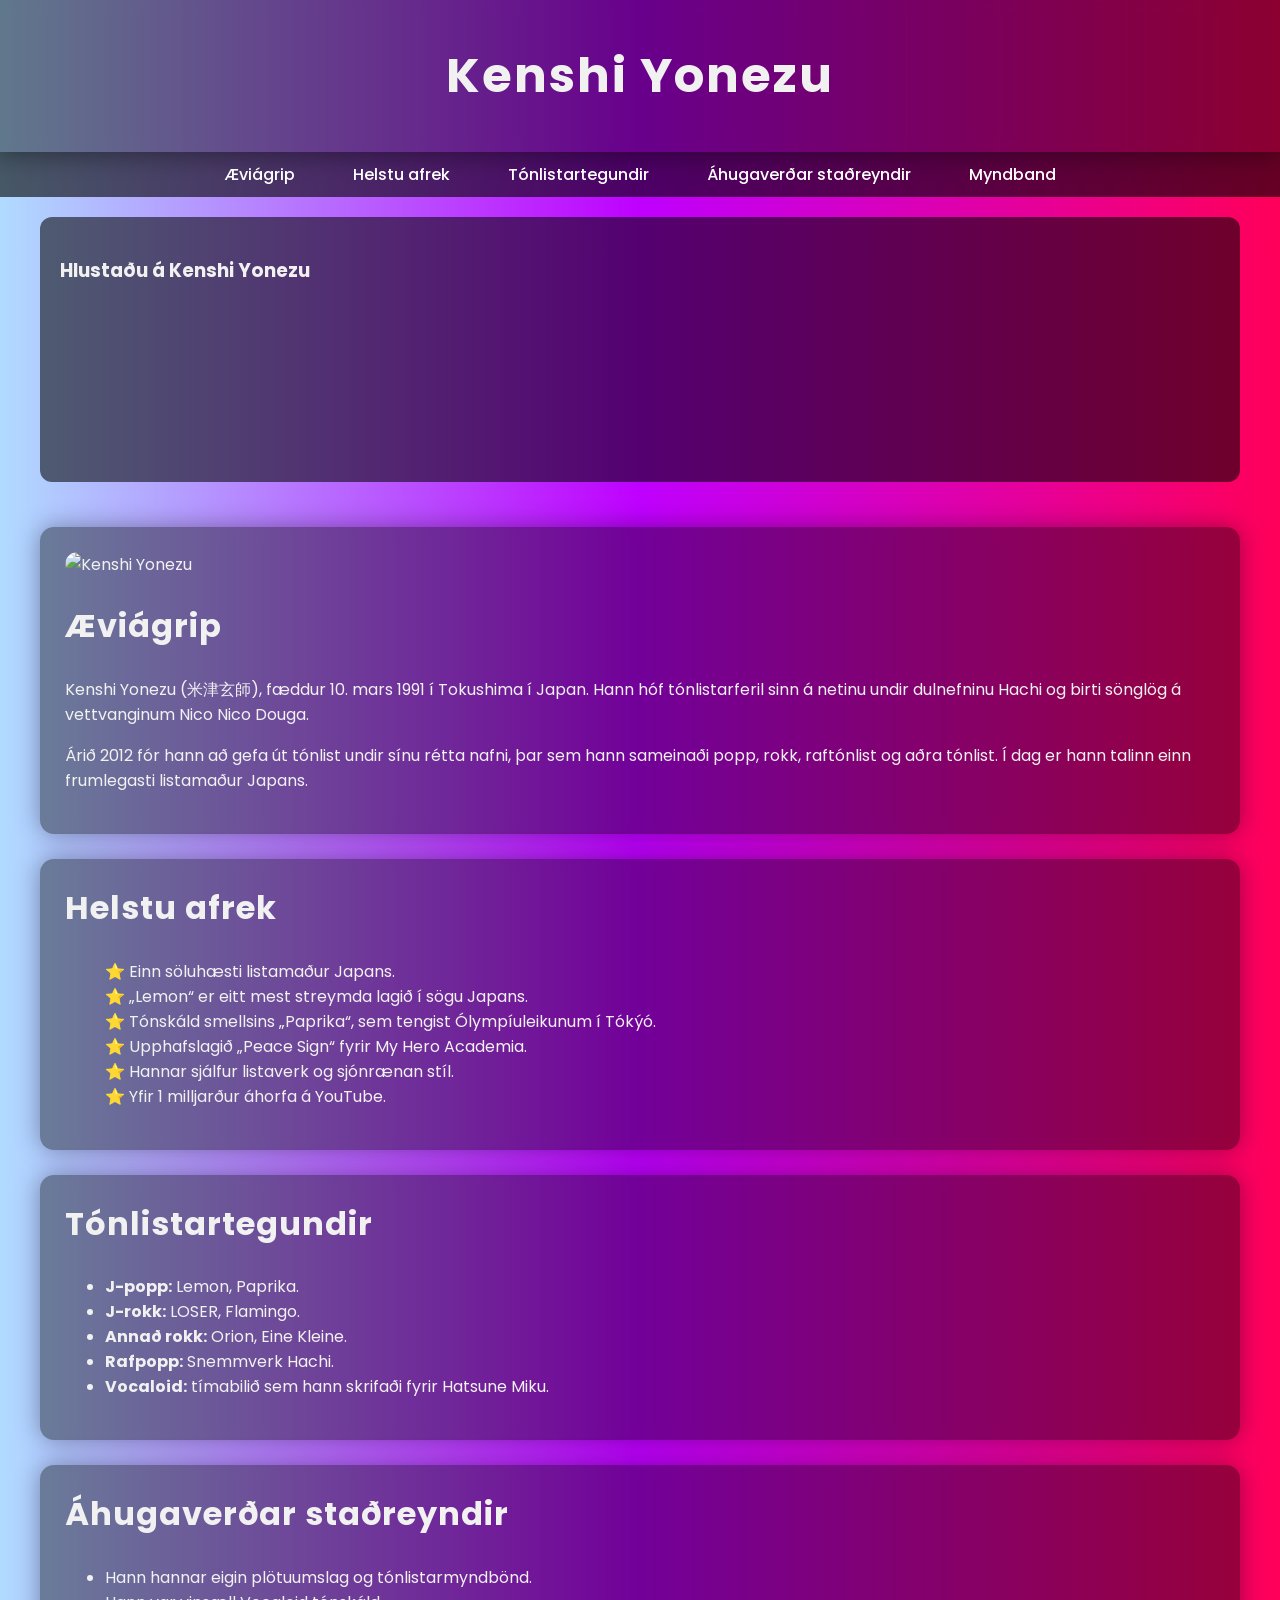
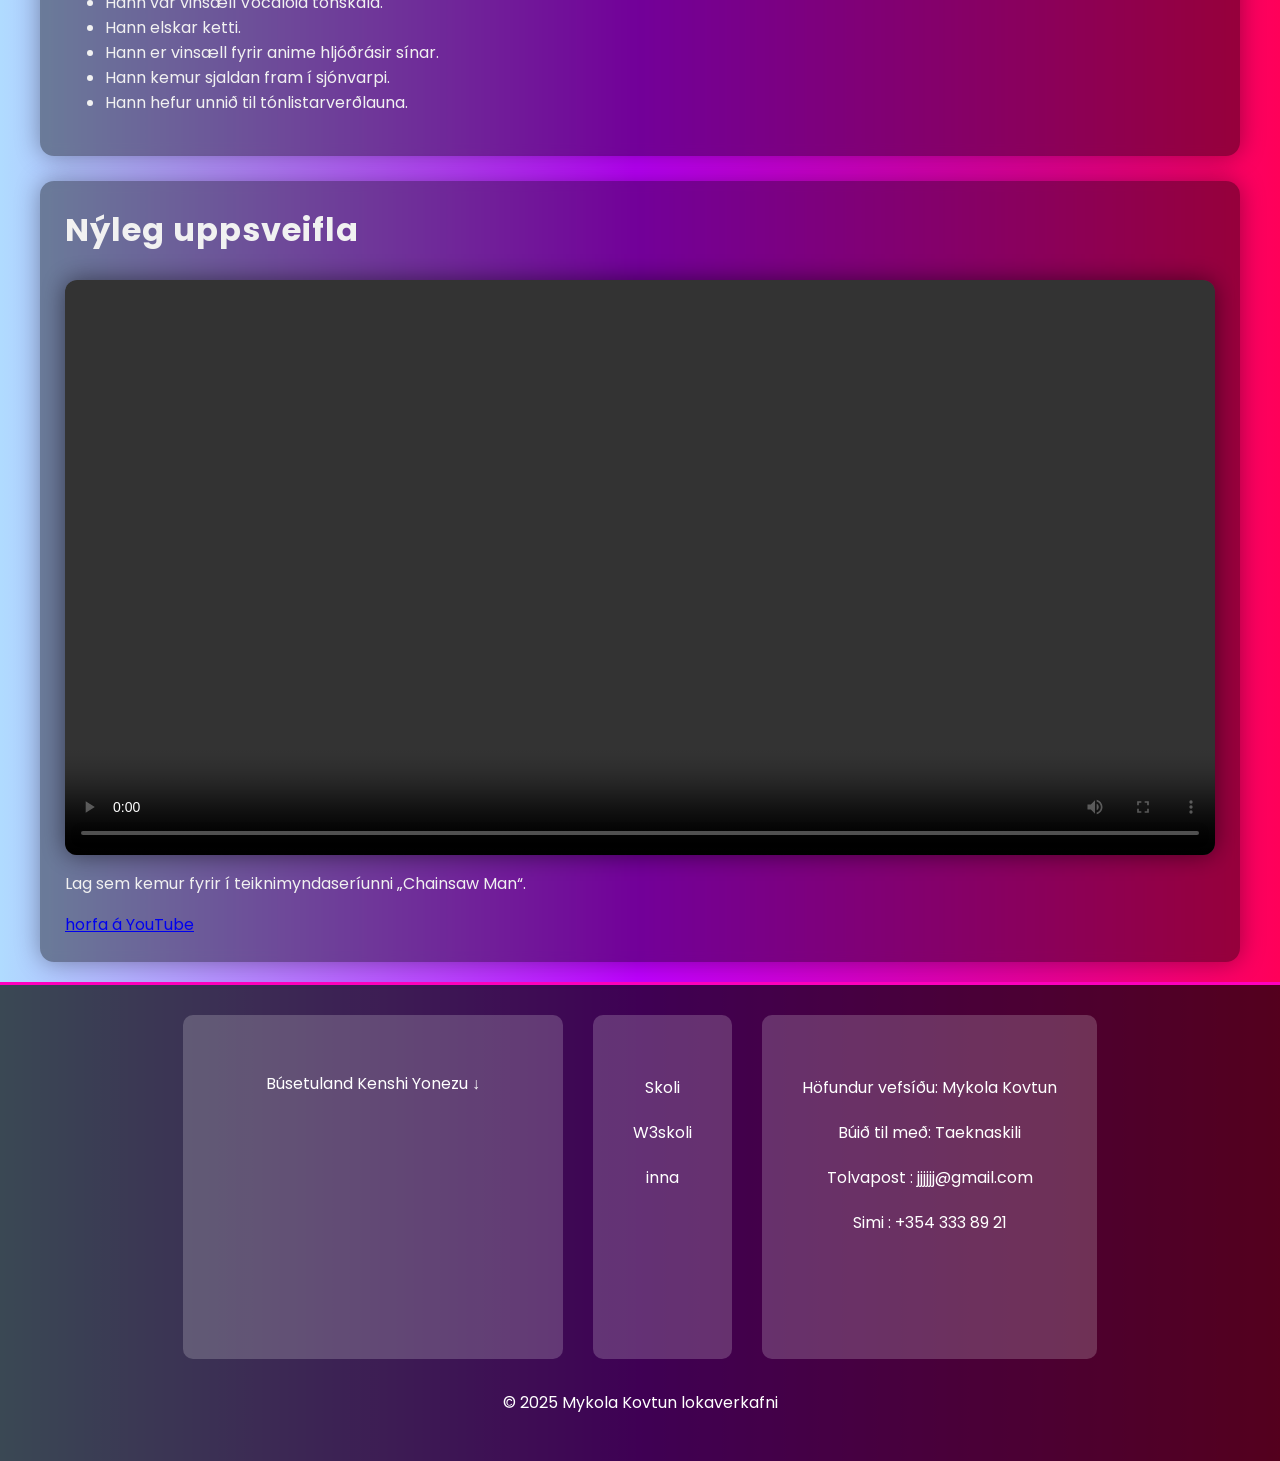
==== index.html @ a747bfd3 "Update and rename verkafni7.html to index.html" ====
<!DOCTYPE html>
<html lang="en">
<head>
    <meta charset="UTF-8">
    <meta name="viewport" content="width=device-width, initial-scale=1.0">
    <title>Kenshi Yonezu</title>
    <link rel="stylesheet" href="style.css">
    <link href="https://fonts.googleapis.com/css2?family=Poppins:wght@300;400;500;600&display=swap" rel="stylesheet">
</head>
<body>

<header>
    <h1>Kenshi Yonezu</h1>
</header>

<nav>
    <ul>
        <li><a href="#biography">Æviágrip</a></li>
        <li><a href="#achievements">Helstu afrek</a></li>
        <li><a href="#genres">Tónlistartegundir</a></li>
        <li><a href="#facts">Áhugaverðar staðreyndir</a></li>
        <li><a href="#video">Myndband</a></li>
    </ul>
</nav>

<div class="container">
    <aside class="sidebar">
        <h3>Hlustaðu á Kenshi Yonezu</h3>
        <iframe src="https://open.spotify.com/embed/track/59hVbgr8rfYkDbHfr8RcGI?utm_source=generator&theme=0" 
                width="100%" height="152" frameborder="0" allow="autoplay; clipboard-write; encrypted-media; fullscreen; picture-in-picture" allowfullscreen></iframe>
    </aside>

    <main class="main-content">

        <!-- Биография -->
        <article id="biography">
            <div class="bio-block">
                <img src="https://cdn-images.dzcdn.net/images/artist/19fd734bf143bb9ba0846109fe950b69/1900x1900-000000-81-0-0.jpg" 
                     alt="Kenshi Yonezu" class="artist-photo">

                 <div class="text-box">
                <h2> Æviágrip</h2>
                <p>Kenshi Yonezu (米津玄師), fæddur 10. mars 1991 í Tokushima í Japan. Hann hóf tónlistarferil sinn á netinu undir dulnefninu Hachi og birti sönglög á vettvanginum Nico Nico Douga.</p>
                <p>Árið 2012 fór hann að gefa út tónlist undir sínu rétta nafni, þar sem hann sameinaði popp, rokk, raftónlist og aðra tónlist. Í dag er hann talinn einn frumlegasti listamaður Japans.</p>
                </div>
            </div>
        </article>

        <!-- Основные достижения -->
            <article id="achievements">
                <h2> Helstu afrek</h2>
                <ul class="star">
                    <li>⭐ Einn söluhæsti listamaður Japans.</li>
                    <li>⭐ „Lemon“ er eitt mest streymda lagið í sögu Japans.</li>
                    <li>⭐ Tónskáld smellsins „Paprika“, sem tengist Ólympíuleikunum í Tókýó.</li>
                    <li>⭐ Upphafslagið „Peace Sign“ fyrir My Hero Academia.</li>
                    <li>⭐ Hannar sjálfur listaverk og sjónrænan stíl.</li>
                    <li>⭐ Yfir 1 milljarður áhorfa á YouTube.</li>
                    </ul>
            </article>

        <!-- Жанры музыки -->
                <article id="genres">
                        <h2> Tónlistartegundir</h2>
                    <ul>
                    <li><strong>J-popp:</strong> Lemon, Paprika.</li>
                    <li><strong>J-rokk:</strong> LOSER, Flamingo.</li>
                    <li><strong>Annað rokk:</strong> Orion, Eine Kleine.</li>
                    <li><strong>Rafpopp:</strong> Snemmverk Hachi.</li>
                    <li><strong>Vocaloid:</strong> tímabilið sem hann skrifaði fyrir Hatsune Miku.</li>
                    </ul>
                </article>

        <!-- Интересные факты -->
                <article id="facts">
                        <h2> Áhugaverðar staðreyndir</h2>
                    <ul>
                    <li> Hann hannar eigin plötuumslag og tónlistarmyndbönd.</li>
                    <li> Hann var vinsæll Vocaloid tónskáld.</li>
                    <li> Hann elskar ketti.</li>
                    <li> Hann er vinsæll fyrir anime hljóðrásir sínar.</li>
                    <li> Hann kemur sjaldan fram í sjónvarpi.</li>
                    <li> Hann hefur unnið til tónlistarverðlauna.</li>
                    </ul>
                </article>
       <!-- Видео -->
<article id="video">
    <h2>Nýleg uppsveifla</h2>
    <div class="video-container">
        <video controls>
        <source src="米津玄師  Kenshi Yonezu - IRIS OUT.mp4" type="video/mp4">
        
        </video>
    </div>
    <p>Lag sem kemur fyrir í teiknimyndaseríunni „Chainsaw Man“.</p>
    <a href="https://youtu.be/LmZD-TU96q4?si=Q48J3RjwBsno-Ogi "> horfa á YouTube </a>
</article>

    </main>
</div>

<footer>
  <div class="foot">
    <div>
        <P>
            Búsetuland Kenshi Yonezu ↓
        </P>
      <iframe src="https://www.google.com/maps/embed?pb=!1m18!1m12!1m3!1d13695550.48327276!2d126.54907208984247!3d33.06593666799833!2m3!1f0!2f0!3f0!3m2!1i1024!2i768!4f13.1!3m3!1m2!1s0x34674e0fd77f192f%3A0xf54275d47c665244!2z0K_Qv9C-0L3QuNGP!5e0!3m2!1sru!2sis!4v1764816346558!5m2!1sru!2sis" 
        width="300" height="200" style="border:0;" allowfullscreen="" loading="lazy" referrerpolicy="no-referrer-when-downgrade"></iframe>
    </div>
    <div>
        <ul>
            <li><a href="https://tskoli.is/">Skoli</a> </li>
            <li><a href="https://www.w3schools.com/">W3skoli </a> </li>
            <li><a href="https://www.inna.is/">inna </a> </li>
        </ul>
    </div>
    <div>
        <ul>
        <li>Höfundur vefsíðu: Mykola Kovtun </li>
        <li>Búið til með: Taeknaskili </li>
        <li>Tolvapost : jjjjjj@gmail.com </li>
        <li>Simi : +354 333 89 21</li>
        </ul>
    </div>  
  </div>
  <p>© 2025 Mykola Kovtun lokaverkafni </p>
</footer>


</body>
</html>
---- style.css ----
/* --- Общие стили / General styles --- */
body {
  font-family: "Poppins", sans-serif; /* RU: основной шрифт сайта | EN: main site font */
  background: linear-gradient(to left, #ff0059, #bf00ff, #008cff4f); /* RU: градиентный фон | EN: gradient background */
  color: #f1f1f1; /* RU: цвет текста белый | EN: text color white */
  margin: 0; /* RU: убираем отступы по умолчанию | EN: remove default margins */
  padding: 0; /* RU: убираем внутренние отступы | EN: remove default padding */
}

/* --- Шапка / Header --- */
header {
  text-align: center; /* RU: центрируем текст заголовка | EN: center header text */
  padding: 40px 0; /* RU: внутренние отступы сверху и снизу | EN: padding top and bottom */
  background: rgba(0,0,0,0.45); /* RU: полупрозрачный черный фон | EN: semi-transparent black background */
  backdrop-filter: blur(6px); /* RU: размытие фона за элементом | EN: blur effect on background behind element */
  box-shadow: 0 4px 20px rgba(0,0,0,0.4); /* RU: тень | EN: shadow */
}

header h1 {
  font-size: 48px; /* RU: размер текста заголовка | EN: heading size */
  margin: 0; /* RU: убираем отступы | EN: remove margins */
  letter-spacing: 2px; /* RU: межбуквенный интервал | EN: letter spacing */
  font-weight: 700; /* RU: жирность шрифта | EN: font weight bold */
}

/* --- Навигация / Navigation --- */
nav {
  background: rgba(0,0,0,0.6); /* RU: полупрозрачный фон | EN: semi-transparent background */
  padding: 10px 0; /* RU: отступы сверху и снизу | EN: padding top and bottom */
  backdrop-filter: blur(6px); /* RU: эффект размытия | EN: blur effect */
}

nav ul {
  list-style: none; /* RU: убираем маркеры списка | EN: remove list bullets */
  display: flex; /* RU: горизонтальное расположение | EN: horizontal layout */
  justify-content: center; /* RU: центрируем элементы | EN: center items */
  gap: 30px; /* RU: расстояние между ссылками | EN: spacing between links */
  margin: 0;
  padding: 0;
}

nav ul li a {
  color: #fff; /* RU: цвет текста белый | EN: white text color */
  text-decoration: none; /* RU: убираем подчеркивание | EN: remove underline */
  font-weight: 500; /* RU: средняя жирность | EN: medium font weight */
  padding: 8px 14px; /* RU: внутренние отступы ссылки | EN: padding for link */
  border-radius: 6px; /* RU: скругление углов | EN: rounded corners */

}

nav ul li a:hover {
  background: rgba(255,255,255,0.18); /* RU: подсветка при наведении | EN: hover background highlight */

}
.star {
  list-style: none;
}
/* --- Контейнер и сайдбар / Container & Sidebar --- */
.container {
  max-width: 1200px; /* RU: максимальная ширина контейнера | EN: maximum container width */
  margin: auto; /* RU: центрируем контейнер | EN: center container horizontally */
  padding: 20px; /* RU: внутренние отступы | EN: padding */
  display: flex; /* RU: flex для сайдбара и контента | EN: flex layout for sidebar & main */
  gap: 20px; /* RU: расстояние между элементами | EN: gap between items */
  flex-wrap: wrap; /* RU: перенос элементов на новую строку при малых экранах | EN: wrap items on smaller screens */
}

.sidebar {
  flex: 1 1 100%; /* RU: занимает всю ширину при маленьком экране | EN: full width on small screens */
  background: rgba(0,0,0,0.555); /* RU: полупрозрачный фон | EN: semi-transparent background */
  padding: 20px; /* RU: внутренние отступы | EN: padding */
  border-radius: 12px; /* RU: скругление углов | EN: rounded corners */
}

/* --- Основной контент / Main content --- */
.main-content {
  flex: 3 1 700px; /* RU: занимает больше места, минимальная ширина 700px | EN: takes more space, min width 700px */
}

/* --- Статьи и заголовки / Articles & Headings --- */
article {
  background: rgba(0,0,0,0.4); /* RU: прозрачный черный фон | EN: semi-transparent black background */
  padding: 25px; /* RU: внутренние отступы | EN: padding */
  margin-top: 25px; /* RU: отступ сверху между статьями | EN: top margin */
  border-radius: 14px; /* RU: скругление углов | EN: rounded corners */
  box-shadow: 0 0 25px rgba(0,0,0,0.35); /* RU: тень | EN: shadow */
  backdrop-filter: blur(6px); /* RU: размытие фона | EN: blur background */
}

h2 {
  margin-top: 0; /* RU: убираем отступ сверху | EN: remove top margin */
  font-size: 32px; /* RU: размер текста | EN: font size */
  letter-spacing: 1px; /* RU: межбуквенный интервал | EN: letter spacing */
  position: relative; /* RU: для ::after полоски | EN: relative for ::after line */
}



/* --- Биография / Bio --- */
.bio-block {
  display: flex; /* RU: горизонтально | EN: horizontal layout */
  gap: 25px; /* RU: отступ между фото и текстом | EN: gap between photo & text */
  flex-wrap: wrap; /* RU: перенос на следующую строку при малых экранах | EN: wrap on smaller screens */
  align-items: center; /* RU: выравнивание по центру по вертикали | EN: vertical alignment center */
}

.artist-photo {
  width: 320px; /* RU: ширина фото | EN: photo width */
  border-radius: 14px; /* RU: скругление углов | EN: rounded corners */
}

/* --- Видео / Video --- */
.video-container {
  position: relative; /* RU: для абсолютного позиционирования видео | EN: relative for absolute video */
  padding-bottom: 50%; /* RU: сохраняем соотношение 16:9 | EN: 16:9 aspect ratio */
  width: 100%;
  height: 0;
  overflow: hidden;
  border-radius: 12px; /* RU: скругленные углы | EN: rounded corners */
  box-shadow: 0 0 25px rgba(0,0,0,0.5); /* RU: тень | EN: shadow */
}

.video-container video {
  position: absolute; /* RU: абсолютное позиционирование внутри контейнера | EN: absolute positioning inside container */
  top: 0;
  left: 0;
  width: 100%;
  height: 100%;
  border: none;
}

/* --- Футер / Footer --- */
footer {
  background-color: rgba(0,0,0,0.671); /* RU: фон футера | EN: footer background */
  color: #fff; /* RU: белый текст | EN: white text */
  padding: 30px 20px; /* RU: внутренние отступы | EN: padding */
  text-align: center; /* RU: центрирование текста | EN: center text */
  border-top: 3px solid #ff00bf; /* RU: верхняя граница | EN: top border */
  display: flex;
  flex-direction: column; /* RU: колонки | EN: columns */
  gap: 15px;
}

footer .foot {
  display: flex;
  flex-wrap: wrap;
  justify-content: center; /* RU: центрируем блоки | EN: center blocks */
  gap: 30px;
}

footer .foot div {
  background-color: rgba(255,255,255,0.192); /* RU: полупрозрачный фон | EN: semi-transparent background */
  padding: 40px; /* RU: внутренние отступы | EN: padding */
  border-radius: 10px; /* RU: скругление углов | EN: rounded corners */
  font-size: 16px;
  color: #fff;
}

footer .foot div ul {
  list-style: none; /* RU: убираем маркеры | EN: remove bullets */
  padding: 0;
  margin: 0;
  text-align: center; /* RU: текст по центру | EN: center text */
}

footer .foot div ul li {
  margin: 20px 0; /* RU: отступ между ссылками | EN: vertical spacing between links */
}

footer .foot div ul li a {
  color: #fff; /* RU: цвет ссылок белый | EN: white link color */
  text-decoration: none; /* RU: убираем подчеркивание | EN: remove underline */
  display: inline-block;
}

footer .foot div ul li a:hover {
  color: #ff7de9; /* RU: цвет при наведении | EN: hover color */
}

/* --- Медиа-запросы / Media queries --- */

/* Планшеты: до 1200px / Tablets: up to 1200px */
@media (max-width: 1200px) {
  .bio-block { flex-direction: column; text-align: center; }
  .artist-photo { width: 250px; }
  nav ul { flex-direction: column; gap: 10px; align-items: center; }
}

/* Малые ПК: до 900px / Small PCs: up to 900px */
@media (max-width: 900px) {
  header h1 { font-size: 36px; }
  .sidebar { flex: 1 1 100%; margin-bottom: 20px; }
  .main-content { flex: 1 1 100%; }
  footer .foot div { width: 100%; padding: 15px 10px; font-size: 13px; }
  footer p { font-size: 12px; }
}

/* Телефоны: до 480px / Phones: up to 480px */
@media (max-width: 480px) {
  header h1 { font-size: 24px; }
  nav ul { flex-direction: column; gap: 5px; }
  .artist-photo { width: 200px; }
  h2 { font-size: 26px; }
  footer .foot div { width: 100%; padding: 15px 10px; font-size: 13px; }
  footer p { font-size: 12px; }
}
/* КОМЕНТАРИИ БЫЛИ СОЗДАНЫ  С ПОМОШЬЮ gpt ПОТОМУ ЧТО ДЛЯ КАЖДОГО ДЕЙТВИЯ ДЕЛАТЬ КОМЕНТАРИ ТРУДНО И ДОЛГО */
/* ATHUGASEMDIR VORU BÚNAR TIL MEÐ GPT VEGNA ÞESS AÐ GERA ATHUGASEMDIR VIÐ HVERJA AÐGERÐ ER ERFITT OG TÍMAFREKT */
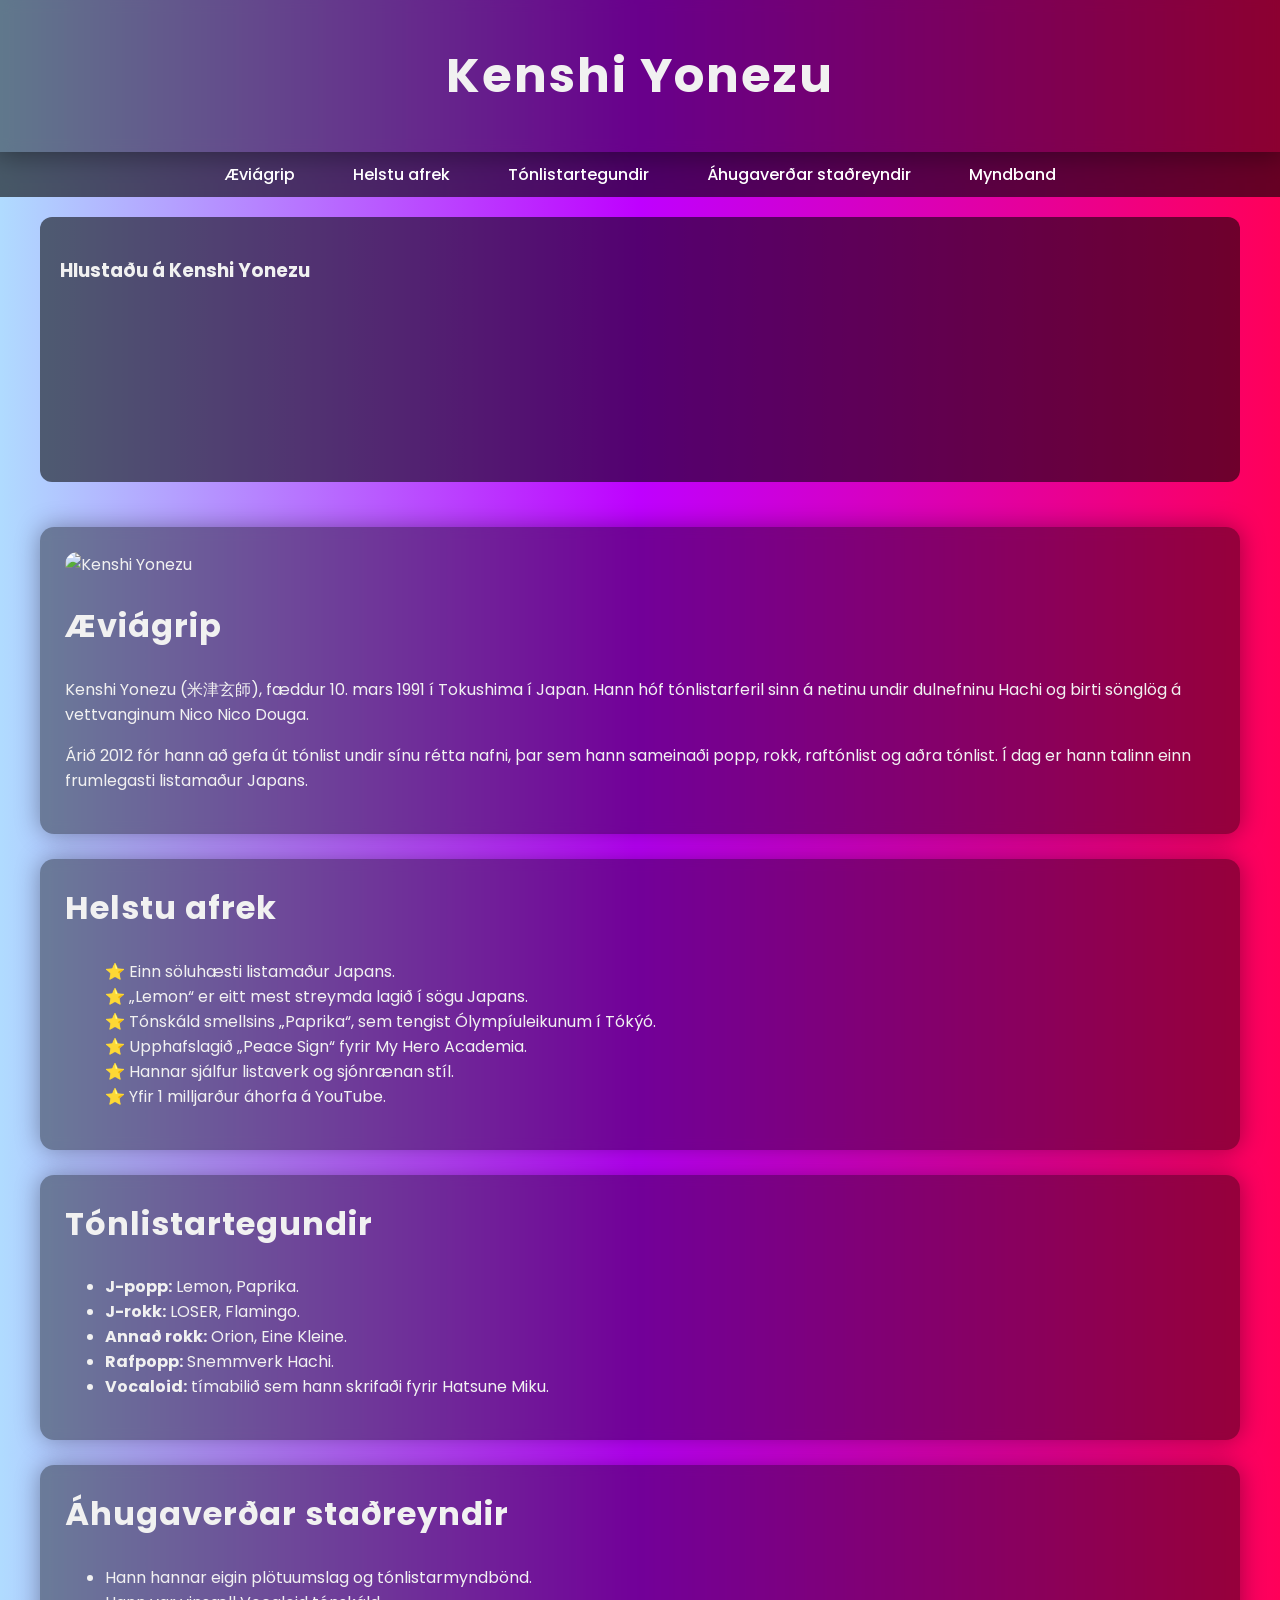
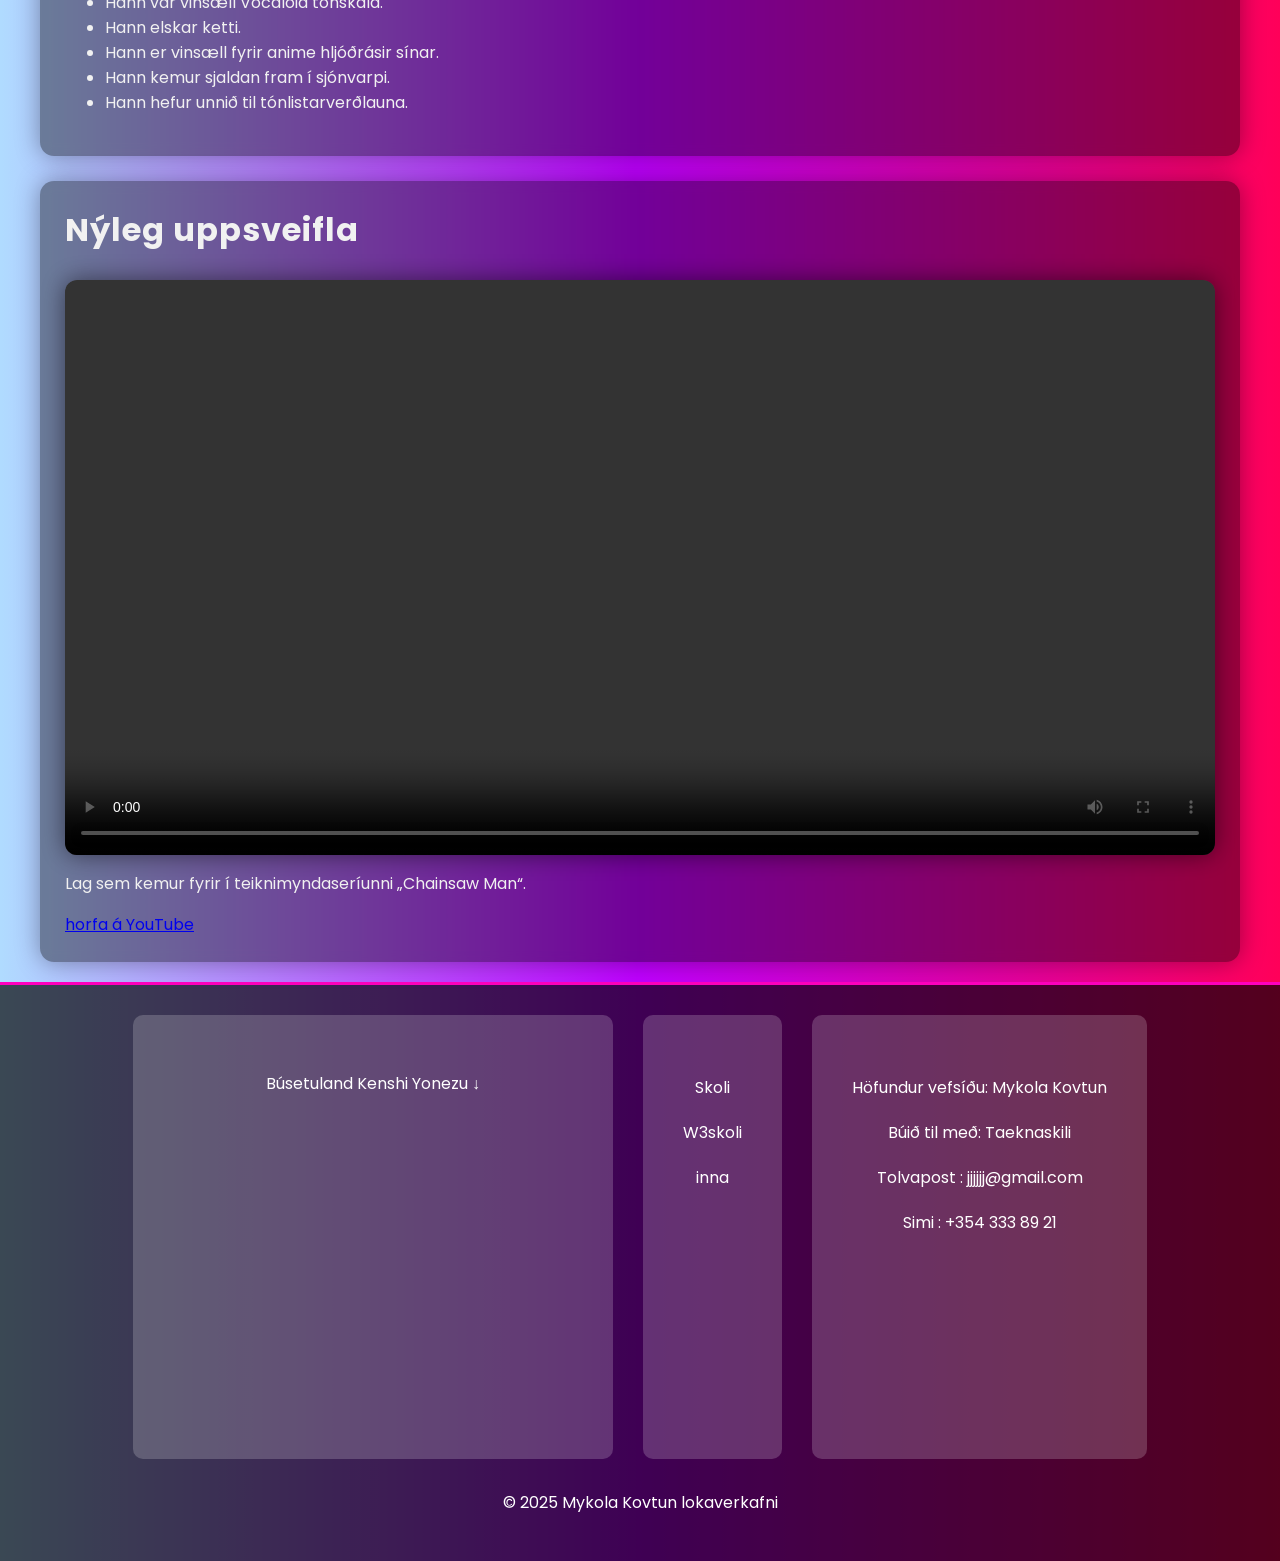
==== commit 0f109380: "Fix HTML encoding issues in index.html" ====
--- a/index.html
+++ b/index.html
@@ -105,8 +105,7 @@
         <P>
             Búsetuland Kenshi Yonezu ↓
         </P>
-      <iframe src="https://www.google.com/maps/embed?pb=!1m18!1m12!1m3!1d13695550.48327276!2d126.54907208984247!3d33.06593666799833!2m3!1f0!2f0!3f0!3m2!1i1024!2i768!4f13.1!3m3!1m2!1s0x34674e0fd77f192f%3A0xf54275d47c665244!2z0K_Qv9C-0L3QuNGP!5e0!3m2!1sru!2sis!4v1764816346558!5m2!1sru!2sis" 
-        width="300" height="200" style="border:0;" allowfullscreen="" loading="lazy" referrerpolicy="no-referrer-when-downgrade"></iframe>
+     <iframe src="https://www.google.com/maps/embed?pb=!1m18!1m12!1m3!1d831443.6190069598!2d139.11043531907956!3d35.50856474307545!2m3!1f0!2f0!3f0!3m2!1i1024!2i768!4f13.1!3m3!1m2!1s0x605d1b87f02e57e7%3A0x2e01618b22571b89!2z0KLQvtC60LjQviwg0K_Qv9C-0L3QuNGP!5e0!3m2!1sru!2sis!4v1765059189696!5m2!1sru!2sis" width="400" height="300" style="border:0;" allowfullscreen="" loading="lazy" referrerpolicy="no-referrer-when-downgrade"></iframe>
     </div>
     <div>
         <ul>
@@ -130,3 +129,4 @@
 
 </body>
 </html>
+
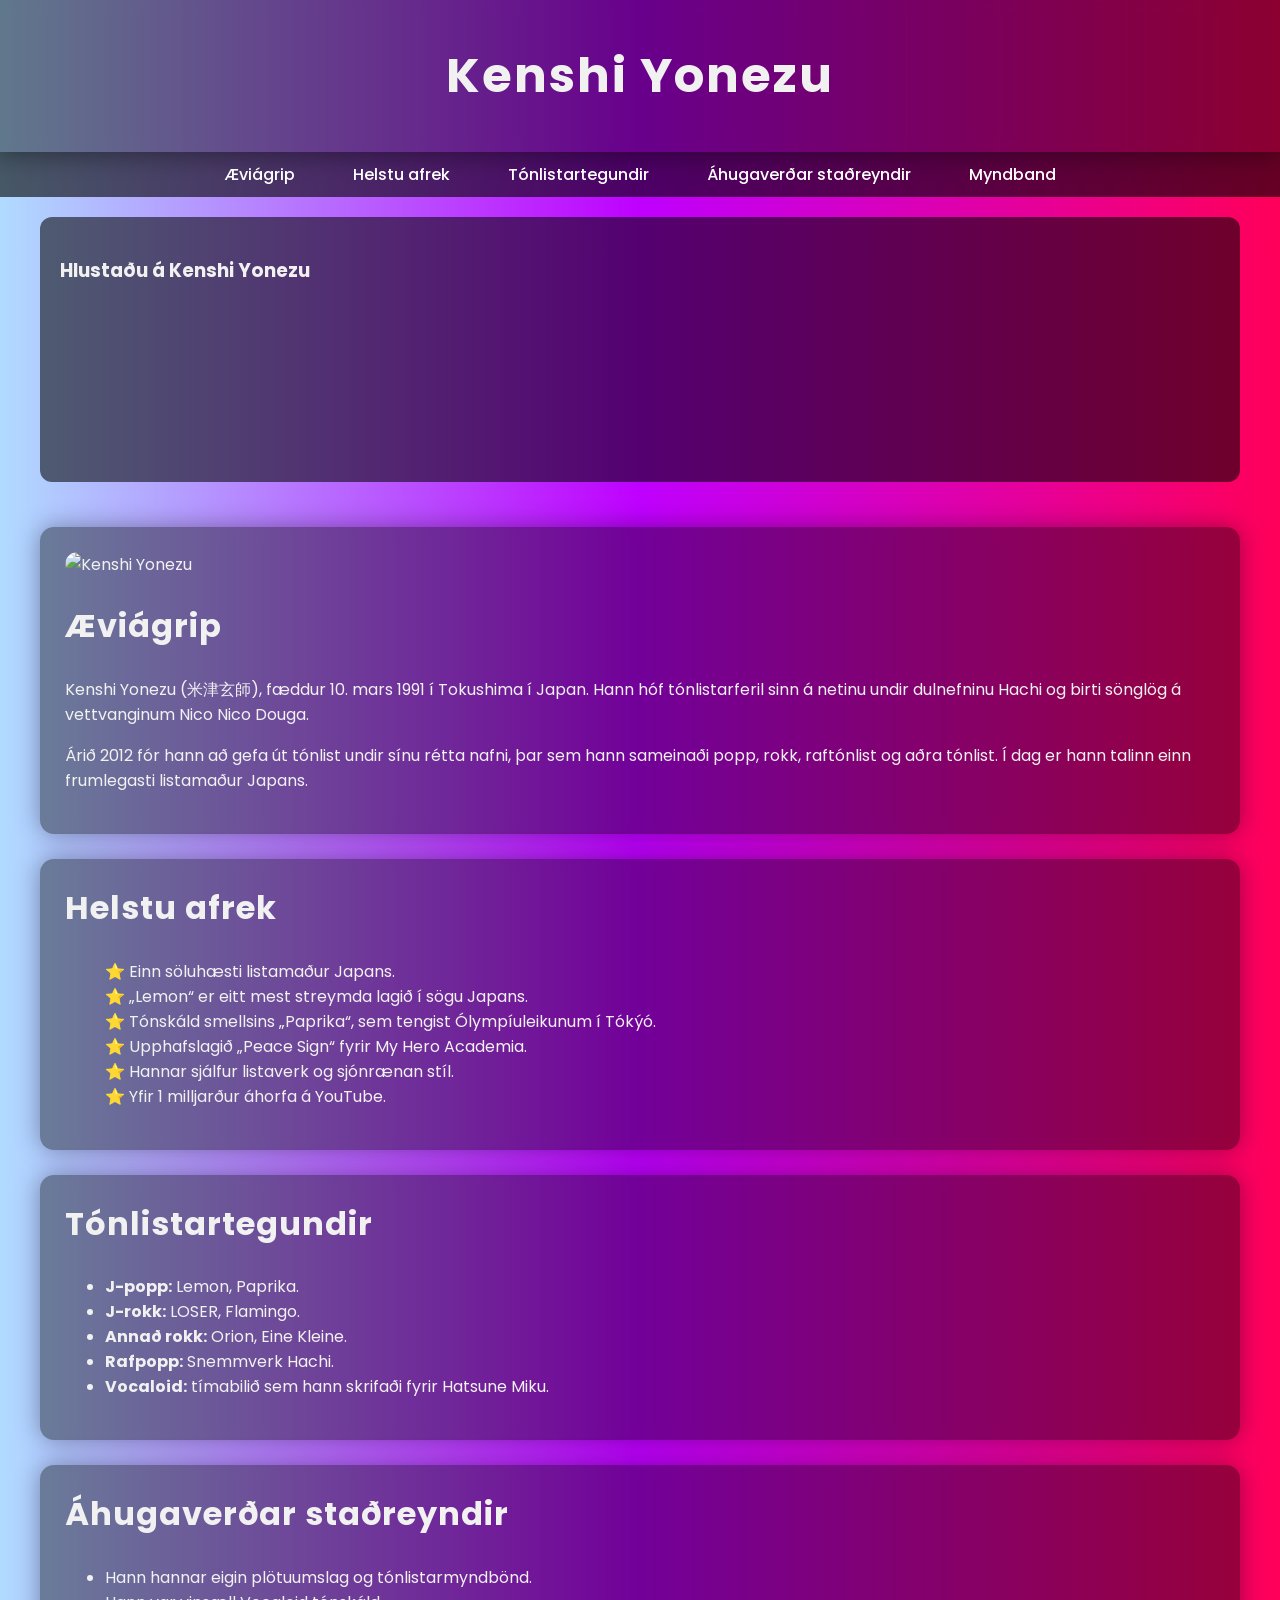
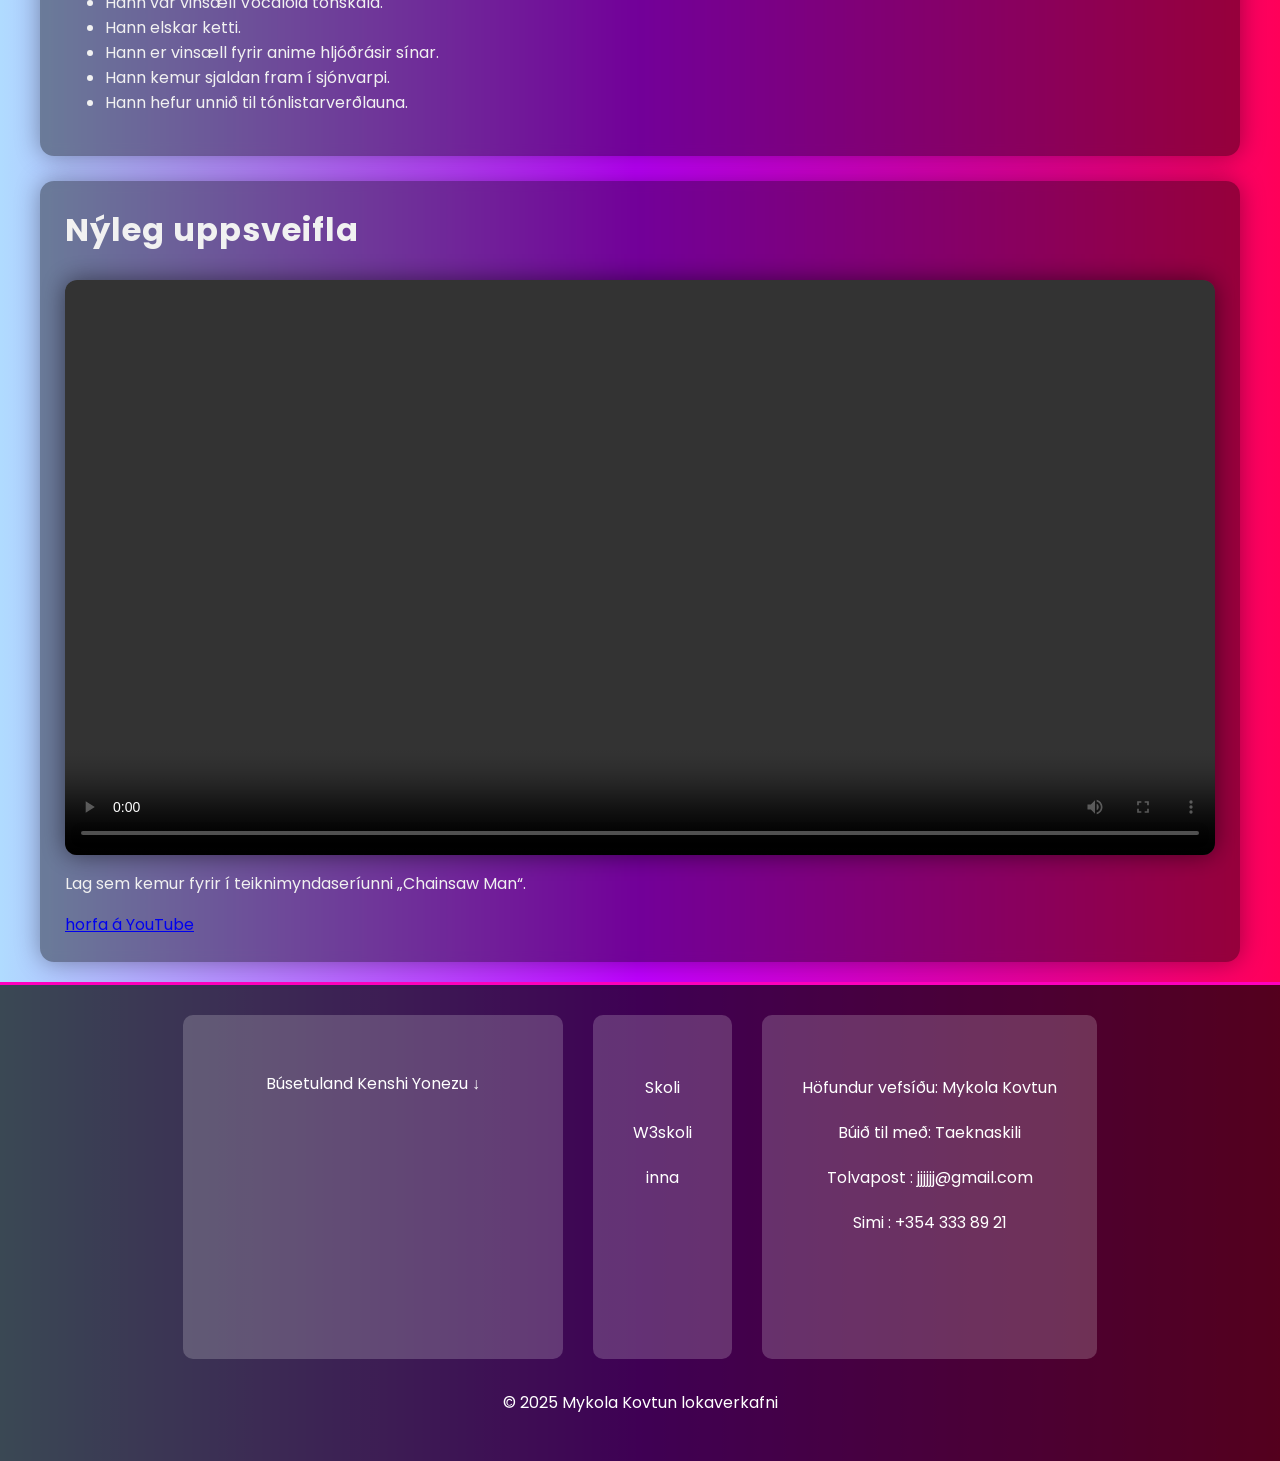
==== commit 6fa2daeb: "Update index.html" ====
--- a/index.html
+++ b/index.html
@@ -105,7 +105,7 @@
         <P>
             Búsetuland Kenshi Yonezu ↓
         </P>
-     <iframe src="https://www.google.com/maps/embed?pb=!1m18!1m12!1m3!1d831443.6190069598!2d139.11043531907956!3d35.50856474307545!2m3!1f0!2f0!3f0!3m2!1i1024!2i768!4f13.1!3m3!1m2!1s0x605d1b87f02e57e7%3A0x2e01618b22571b89!2z0KLQvtC60LjQviwg0K_Qv9C-0L3QuNGP!5e0!3m2!1sru!2sis!4v1765059189696!5m2!1sru!2sis" width="400" height="300" style="border:0;" allowfullscreen="" loading="lazy" referrerpolicy="no-referrer-when-downgrade"></iframe>
+     <iframe src="https://www.google.com/maps/embed?pb=!1m18!1m12!1m3!1d831443.6190069598!2d139.11043531907956!3d35.50856474307545!2m3!1f0!2f0!3f0!3m2!1i1024!2i768!4f13.1!3m3!1m2!1s0x605d1b87f02e57e7%3A0x2e01618b22571b89!2z0KLQvtC60LjQviwg0K_Qv9C-0L3QuNGP!5e0!3m2!1sru!2sis!4v1765059189696!5m2!1sru!2sis" width="300" height="200" style="border:0;" allowfullscreen="" loading="lazy" referrerpolicy="no-referrer-when-downgrade"></iframe>
     </div>
     <div>
         <ul>
@@ -130,3 +130,4 @@
 </body>
 </html>
 
+
